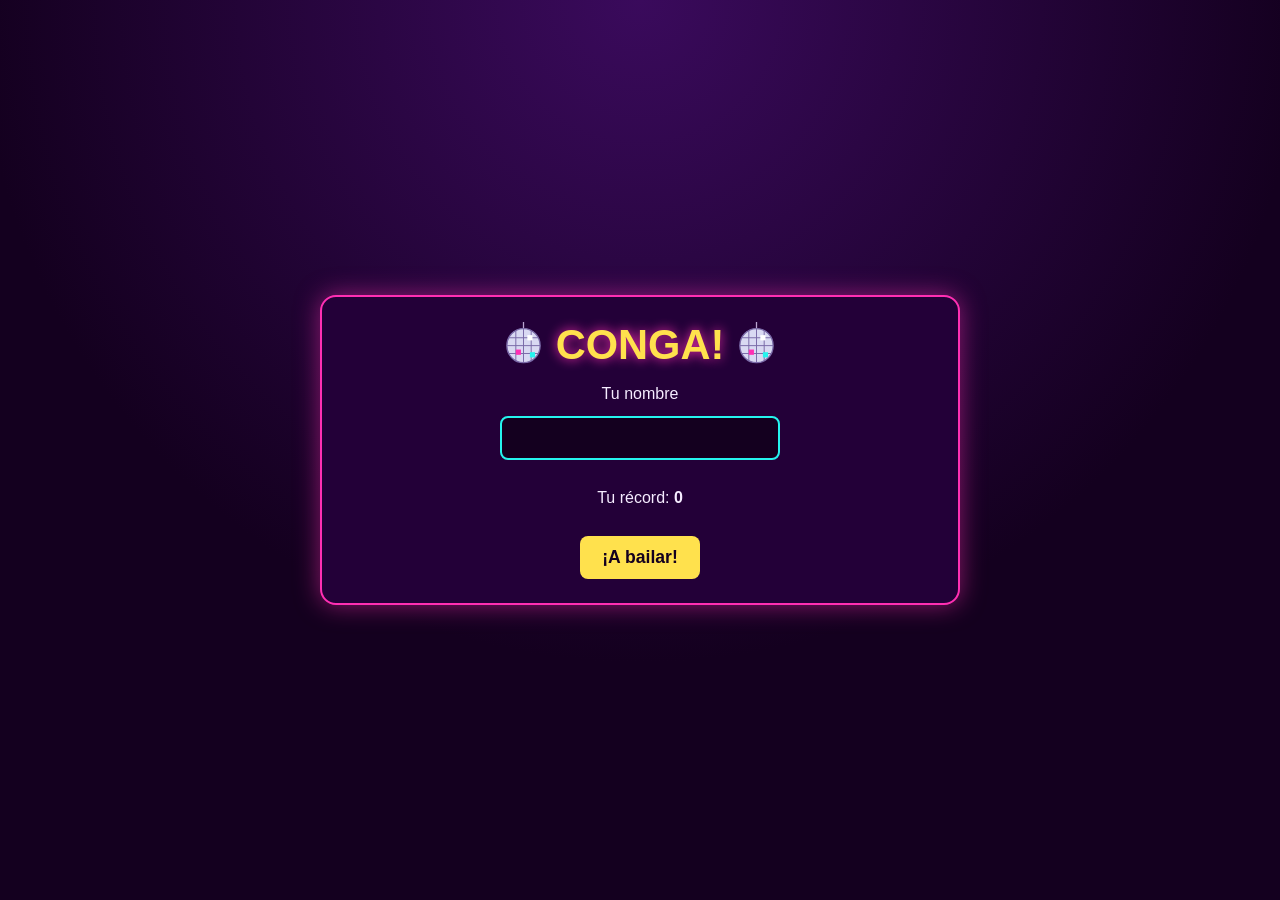
==== public/index.html @ b87ae15f "CONGA! 0.1" ====
<!DOCTYPE html>
<html lang="es">
<head>
  <meta charset="UTF-8">
  <meta name="viewport" content="width=device-width, initial-scale=1.0">
  <title>CONGA!</title>
  <link rel="stylesheet" href="css/style.css">
</head>
<body>
  <main>
    <!-- Pantalla de inicio -->
        <section id="pantalla-inicio" class="pantalla">
<h1><img src="img/bola-discoteca.svg" alt="" class="icono"> CONGA! <img src="img/bola-discoteca.svg" alt="" class="icono"></h1>
      <form id="form-nombre" novalidate>
        <label for="input-nombre">Tu nombre</label>
        <input id="input-nombre" type="text" maxlength="15" autocomplete="off">
        <p id="error-nombre" class="error" hidden></p>
        <p>Tu récord: <strong id="record-inicio">0</strong></p>
        <button type="submit">¡A bailar!</button>
      </form>
    </section>
    <!-- Pantalla de juego -->
        <section id="pantalla-juego" class="pantalla" hidden>
          <header class="marcador">
        <span>Jugador: <strong id="jugador-juego"></strong></span>
        <span>Récord: <strong id="record-juego">–</strong></span>
        <span>Tiempo: <strong id="tiempo">0:00</strong></span>
        <span>Puntos: <strong id="puntos">0</strong></span>
      </header>
      <p id="aviso-record" class="aviso-record"></p>
      <canvas id="tablero" width="600" height="600"></canvas>
       <p class="ayuda">Usa las flechas o WASD para dirigir la conga</p>
    </section>
    <!-- Pantalla de Game Over -->
        <section id="pantalla-gameover" class="pantalla" hidden>
      <h2>GAME OVER</h2>
      <p>Esta partida: <strong id="puntos-final">0</strong></p>
      <p>Tu récord: <strong id="record-final">–</strong></p>
            <p>Tiempo: <strong id="tiempo-final">0:00</strong></p>
      <p id="mensaje-record" class="aviso-record"></p>
      <p id="aviso-guardado" class="error" hidden></p>

      <h3>TOP 10</h3>
      <ol id="lista-ranking"></ol>
      <p id="aviso-ranking" class="error" hidden></p>

      <div class="botones">
        <button id="btn-otra-vez" type="button">Otra vez</button>
        <button id="btn-cambiar-nombre" type="button">Cambiar nombre</button>
      </div>
    </section>
      </main>

  <script src="js/storage.js" defer></script>
  <script src="js/api.js" defer></script>
  <script src="js/game.js" defer></script>
  <script src="js/main.js" defer></script>
</body>
</html>
---- public/css/style.css ----
:root {
  --fondo: #14001f;
  --panel: #230038;
  --rosa: #ff2fb3;
  --cian: #25f4ee;
  --amarillo: #ffe14d;
  --texto: #f5ecff;
  --error: #ff6b6b;
}

* {
  box-sizing: border-box;
}

body {
  margin: 0;
  min-height: 100vh;
  background: radial-gradient(circle at top, #3a0a5c, var(--fondo) 60%);
  color: var(--texto);
  font-family: "Trebuchet MS", Arial, sans-serif;
}

main {
  min-height: 100vh;
  display: flex;
  align-items: center;
  justify-content: center;
  padding: 1rem;
}

.pantalla {
  width: 100%;
  max-width: 640px;
  text-align: center;
  background: var(--panel);
  border: 2px solid var(--rosa);
  border-radius: 16px;
  padding: 1.5rem;
  box-shadow: 0 0 24px rgba(255, 47, 179, 0.5);
}

.pantalla[hidden] {
  display: none;
}

h1 {
  margin: 0 0 1rem;
  font-size: 2.6rem;
  color: var(--amarillo);
  text-shadow: 0 0 12px var(--rosa);
}

h2 {
  color: var(--rosa);
  font-size: 2.2rem;
  margin-top: 0;
}

h3 {
  color: var(--cian);
}

form {
  display: flex;
  flex-direction: column;
  gap: 0.8rem;
  align-items: center;
}

input {
  width: 100%;
  max-width: 280px;
  padding: 0.6rem 0.8rem;
  font-size: 1.1rem;
  text-align: center;
  color: var(--texto);
  background: var(--fondo);
  border: 2px solid var(--cian);
  border-radius: 8px;
}

input:focus {
  outline: none;
  box-shadow: 0 0 10px var(--cian);
}

button {
  padding: 0.7rem 1.4rem;
  font-size: 1.1rem;
  font-weight: bold;
  color: var(--fondo);
  background: var(--amarillo);
  border: none;
  border-radius: 8px;
  cursor: pointer;
}

button:hover {
  background: var(--cian);
}

.botones {
  display: flex;
  gap: 1rem;
  justify-content: center;
  flex-wrap: wrap;
  margin-top: 1rem;
}

.error {
  color: var(--error);
  margin: 0;
}
.marcador {
  display: flex;
  justify-content: space-between;
  font-size: 1.2rem;
  margin-bottom: 0.8rem;
  color: var(--cian);  
  gap: 0.5rem;
  flex-wrap: wrap;
}

#tablero {
  width: 100%;
  max-width: 600px;
  aspect-ratio: 1 / 1;
  background: #0b0014;
  border: 3px solid var(--cian);
  border-radius: 8px;
  box-shadow: 0 0 18px rgba(37, 244, 238, 0.5);
}

.ayuda {
  color: #b9a4d0;
  font-size: 0.95rem;
}

#lista-ranking {
  max-width: 320px;
  margin: 0.5rem auto;
  padding-left: 2rem;
  text-align: left;
}

#lista-ranking li {
  padding: 0.2rem 0;
}

#lista-ranking li.propio {
  color: var(--amarillo);
  font-weight: bold;
}
.icono {
  width: 1em;
  height: 1em;
  vertical-align: -0.12em;
}
.aviso-record {
  margin: 0.4rem 0;
  color: var(--amarillo);
  font-weight: bold;
  text-shadow: 0 0 10px var(--rosa);
}

#aviso-record {
  min-height: 1.6rem;
}
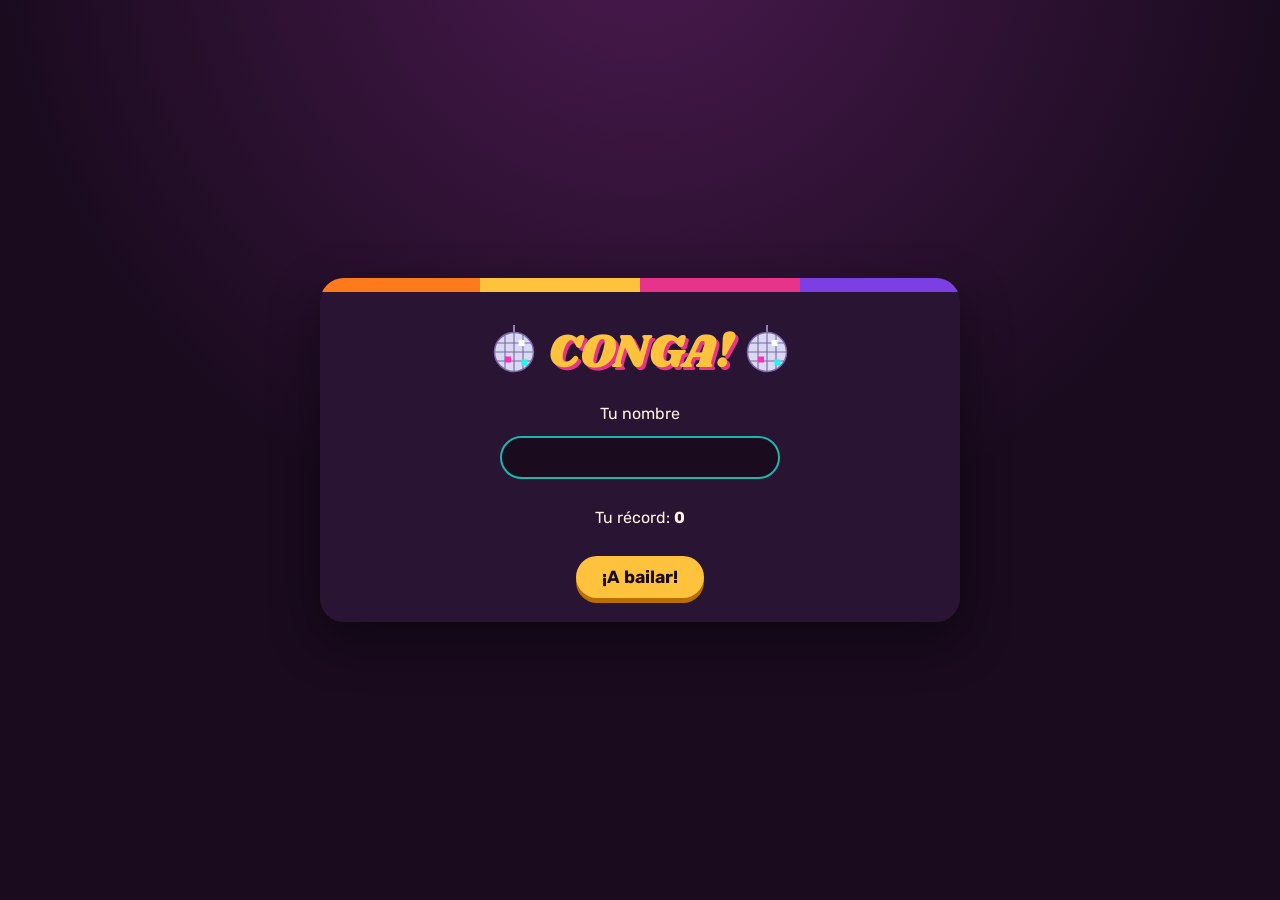
==== commit cba5d7c9: "Mejora visual y movimiento fluido" ====
--- a/public/index.html
+++ b/public/index.html
@@ -7,10 +7,12 @@
   <link rel="stylesheet" href="css/style.css">
 </head>
 <body>
+  <!-- Las tres pantallas están en la misma página; main.js enseña una y oculta las otras -->
   <main>
-    <!-- Pantalla de inicio -->
-        <section id="pantalla-inicio" class="pantalla">
-<h1><img src="img/bola-discoteca.svg" alt="" class="icono"> CONGA! <img src="img/bola-discoteca.svg" alt="" class="icono"></h1>
+
+    <!-- Pantalla de inicio: nombre y récord -->
+    <section id="pantalla-inicio" class="pantalla">
+      <h1><img src="img/bola-discoteca.svg" alt="" class="icono"> CONGA! <img src="img/bola-discoteca.svg" alt="" class="icono"></h1>
       <form id="form-nombre" novalidate>
         <label for="input-nombre">Tu nombre</label>
         <input id="input-nombre" type="text" maxlength="15" autocomplete="off">
@@ -19,9 +21,10 @@
         <button type="submit">¡A bailar!</button>
       </form>
     </section>
-    <!-- Pantalla de juego -->
-        <section id="pantalla-juego" class="pantalla" hidden>
-          <header class="marcador">
+
+    <!-- Pantalla de juego: marcador y tablero -->
+    <section id="pantalla-juego" class="pantalla" hidden>
+      <header class="marcador">
         <span>Jugador: <strong id="jugador-juego"></strong></span>
         <span>Récord: <strong id="record-juego">–</strong></span>
         <span>Tiempo: <strong id="tiempo">0:00</strong></span>
@@ -29,14 +32,15 @@
       </header>
       <p id="aviso-record" class="aviso-record"></p>
       <canvas id="tablero" width="600" height="600"></canvas>
-       <p class="ayuda">Usa las flechas o WASD para dirigir la conga</p>
+      <p class="ayuda">Usa las flechas o WASD para dirigir la conga</p>
     </section>
-    <!-- Pantalla de Game Over -->
-        <section id="pantalla-gameover" class="pantalla" hidden>
+
+    <!-- Pantalla de game over: resultado y ranking -->
+    <section id="pantalla-gameover" class="pantalla" hidden>
       <h2>GAME OVER</h2>
       <p>Esta partida: <strong id="puntos-final">0</strong></p>
       <p>Tu récord: <strong id="record-final">–</strong></p>
-            <p>Tiempo: <strong id="tiempo-final">0:00</strong></p>
+      <p>Tiempo: <strong id="tiempo-final">0:00</strong></p>
       <p id="mensaje-record" class="aviso-record"></p>
       <p id="aviso-guardado" class="error" hidden></p>
 
@@ -49,11 +53,12 @@
         <button id="btn-cambiar-nombre" type="button">Cambiar nombre</button>
       </div>
     </section>
-      </main>
+  </main>
 
+  <!-- Scripts: el orden importa, main.js usa lo que definen los anteriores -->
   <script src="js/storage.js" defer></script>
   <script src="js/api.js" defer></script>
   <script src="js/game.js" defer></script>
   <script src="js/main.js" defer></script>
 </body>
-</html>+</html>
--- a/public/css/style.css
+++ b/public/css/style.css
@@ -1,23 +1,43 @@
+/* Fuentes */
+@font-face {
+  font-family: "Shrikhand";
+  src: url("../fonts/shrikhand.woff2") format("woff2");
+  font-display: swap;
+}
+
+@font-face {
+  font-family: "Rubik";
+  src: url("../fonts/rubik.woff2") format("woff2");
+  font-weight: 300 900;
+  font-display: swap;
+}
+
+/* Paleta */
 :root {
-  --fondo: #14001f;
-  --panel: #230038;
-  --rosa: #ff2fb3;
-  --cian: #25f4ee;
-  --amarillo: #ffe14d;
-  --texto: #f5ecff;
-  --error: #ff6b6b;
-}
-
+  --fondo: #1a0b1f;
+  --panel: #2a1433;
+  --crema: #fff4e0;
+  --naranja: #ff7a1a;
+  --mostaza: #ffc23d;
+  --magenta: #e8338a;
+  --violeta: #7b3fe4;
+  --turquesa: #1fb5a8;
+  --error: #ff9a8a;
+  --titulo: "Shrikhand", "Trebuchet MS", cursive;
+  --texto: "Rubik", "Trebuchet MS", Arial, sans-serif;
+}
+
+/* Base */
 * {
   box-sizing: border-box;
 }
 
 body {
   margin: 0;
-  min-height: 100vh;
-  background: radial-gradient(circle at top, #3a0a5c, var(--fondo) 60%);
-  color: var(--texto);
-  font-family: "Trebuchet MS", Arial, sans-serif;
+  background: radial-gradient(circle at 50% -10%, #4a1a4f 0, transparent 55%),
+    var(--fondo);
+  color: var(--crema);
+  font-family: var(--texto);
 }
 
 main {
@@ -28,38 +48,60 @@
   padding: 1rem;
 }
 
+/* Pantallas */
 .pantalla {
+  position: relative;
   width: 100%;
   max-width: 640px;
+  overflow: hidden;
   text-align: center;
   background: var(--panel);
-  border: 2px solid var(--rosa);
-  border-radius: 16px;
-  padding: 1.5rem;
-  box-shadow: 0 0 24px rgba(255, 47, 179, 0.5);
-}
-
-.pantalla[hidden] {
-  display: none;
-}
-
+  border-radius: 24px;
+  padding: 2.5rem 1.5rem 1.5rem;
+  box-shadow: 0 18px 50px rgba(0, 0, 0, 0.45);
+}
+
+/* Franja de colores de los años 70 en la parte de arriba */
+.pantalla::before {
+  content: "";
+  position: absolute;
+  top: 0;
+  left: 0;
+  right: 0;
+  height: 14px;
+  background: linear-gradient(
+    to right,
+    var(--naranja) 0 25%,
+    var(--mostaza) 25% 50%,
+    var(--magenta) 50% 75%,
+    var(--violeta) 75% 100%
+  );
+}
+
+/* Títulos */
 h1 {
   margin: 0 0 1rem;
-  font-size: 2.6rem;
-  color: var(--amarillo);
-  text-shadow: 0 0 12px var(--rosa);
+  font-family: var(--titulo);
+  font-weight: normal;
+  font-size: 3rem;
+  color: var(--mostaza);
+  text-shadow: 3px 3px 0 var(--magenta);
 }
 
 h2 {
-  color: var(--rosa);
-  font-size: 2.2rem;
   margin-top: 0;
+  font-family: var(--titulo);
+  font-weight: normal;
+  font-size: 2.4rem;
+  color: var(--naranja);
+  text-shadow: 3px 3px 0 var(--violeta);
 }
 
 h3 {
-  color: var(--cian);
-}
-
+  color: var(--turquesa);
+}
+
+/* Formulario y botones */
 form {
   display: flex;
   flex-direction: column;
@@ -71,32 +113,44 @@
   width: 100%;
   max-width: 280px;
   padding: 0.6rem 0.8rem;
-  font-size: 1.1rem;
+  font: 500 1.1rem var(--texto);
   text-align: center;
-  color: var(--texto);
+  color: var(--crema);
   background: var(--fondo);
-  border: 2px solid var(--cian);
-  border-radius: 8px;
+  border: 2px solid var(--turquesa);
+  border-radius: 999px;
 }
 
 input:focus {
   outline: none;
-  box-shadow: 0 0 10px var(--cian);
+  box-shadow: 0 0 0 4px rgba(31, 181, 168, 0.35);
 }
 
 button {
-  padding: 0.7rem 1.4rem;
-  font-size: 1.1rem;
-  font-weight: bold;
+  padding: 0.7rem 1.6rem;
+  font: 700 1.1rem var(--texto);
   color: var(--fondo);
-  background: var(--amarillo);
+  background: var(--mostaza);
   border: none;
-  border-radius: 8px;
+  border-radius: 999px;
+  box-shadow: 0 5px 0 #b86e00;
   cursor: pointer;
+  transition: transform 0.1s, box-shadow 0.1s, background 0.15s;
 }
 
 button:hover {
-  background: var(--cian);
+  background: #ffd36e;
+}
+
+/* Al pulsar, el botón "se hunde" */
+button:active {
+  transform: translateY(3px);
+  box-shadow: 0 2px 0 #b86e00;
+}
+
+button:focus-visible {
+  outline: 3px solid var(--turquesa);
+  outline-offset: 3px;
 }
 
 .botones {
@@ -111,31 +165,44 @@
   color: var(--error);
   margin: 0;
 }
+
+/* Pantalla de juego */
 .marcador {
   display: flex;
   justify-content: space-between;
-  font-size: 1.2rem;
+  font-size: 1.1rem;
   margin-bottom: 0.8rem;
-  color: var(--cian);  
   gap: 0.5rem;
   flex-wrap: wrap;
 }
 
+.marcador strong {
+  color: var(--mostaza);
+}
+
+/* El suelo de la pista: damero de 20x20 casillas dibujado con CSS
+   (el canvas es transparente, así que se ve lo que hay detrás) */
 #tablero {
   width: 100%;
   max-width: 600px;
-  aspect-ratio: 1 / 1;
-  background: #0b0014;
-  border: 3px solid var(--cian);
-  border-radius: 8px;
-  box-shadow: 0 0 18px rgba(37, 244, 238, 0.5);
+  background: conic-gradient(
+    #3a1b47 25%,
+    #2a1433 0 50%,
+    #3a1b47 0 75%,
+    #2a1433 0
+  );
+  background-size: 10% 10%;
+  border: 4px solid var(--mostaza);
+  border-radius: 12px;
+  box-shadow: 0 0 0 4px var(--magenta);
 }
 
 .ayuda {
-  color: #b9a4d0;
+  color: #d9c6e0;
   font-size: 0.95rem;
 }
 
+/* Pantalla de game over */
 #lista-ranking {
   max-width: 320px;
   margin: 0.5rem auto;
@@ -148,21 +215,22 @@
 }
 
 #lista-ranking li.propio {
-  color: var(--amarillo);
+  color: var(--mostaza);
   font-weight: bold;
 }
+
 .icono {
   width: 1em;
   height: 1em;
   vertical-align: -0.12em;
 }
+
 .aviso-record {
   margin: 0.4rem 0;
-  color: var(--amarillo);
+  color: var(--mostaza);
   font-weight: bold;
-  text-shadow: 0 0 10px var(--rosa);
 }
 
 #aviso-record {
   min-height: 1.6rem;
-}+}
